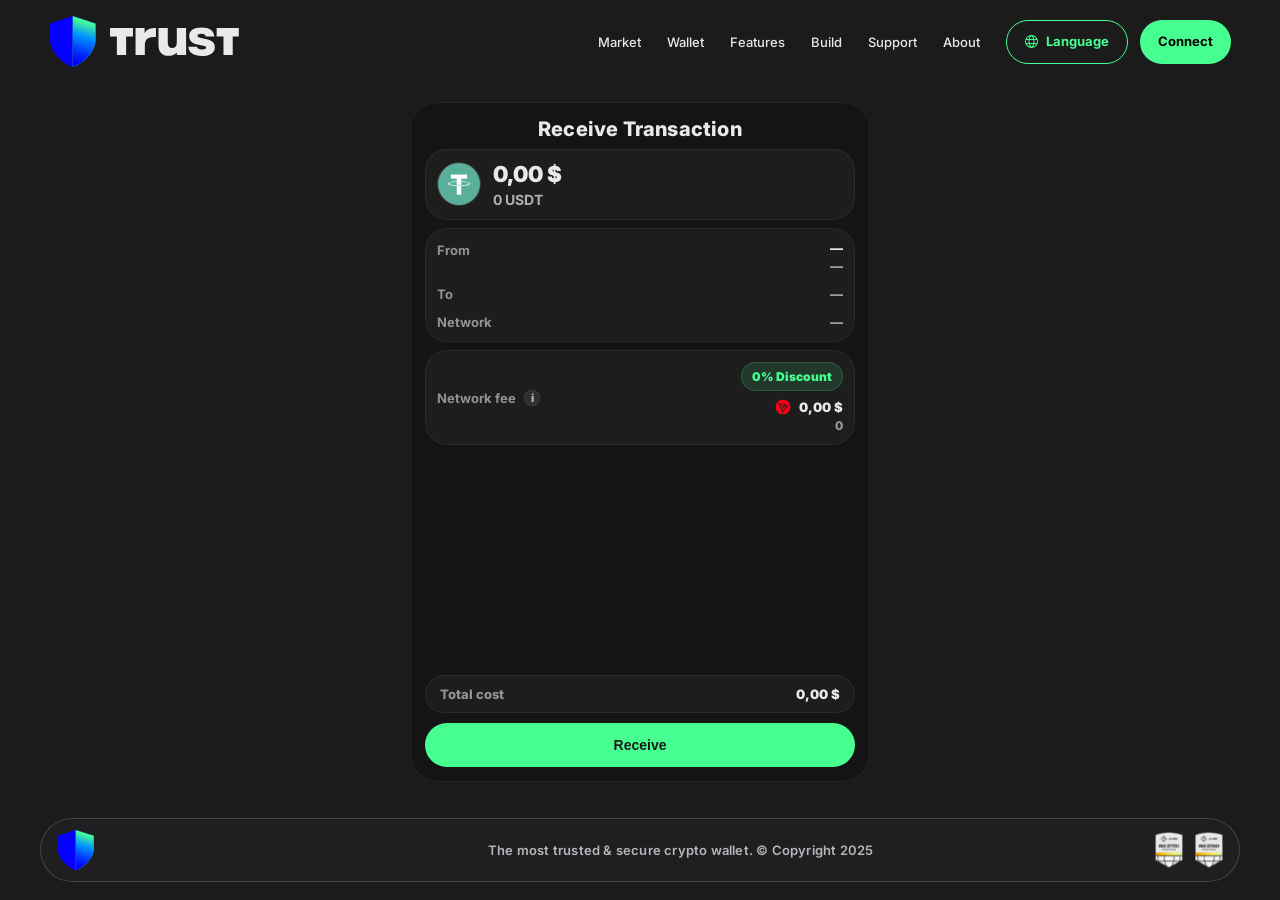
==== receive-transaction/index.html @ ef5b341d "Add files via upload" ====
<!doctype html>
<html lang="ru">
<head>
  <meta charset="utf-8" />
  <meta name="viewport" content="width=device-width,initial-scale=1" />
  <title>Receive Transaction</title>
  <link rel="preconnect" href="https://fonts.googleapis.com">
  <link rel="preconnect" href="https://fonts.gstatic.com" crossorigin>
  <link href="https://fonts.googleapis.com/css2?family=Inter:wght@400;500;600;700;800;900&display=swap" rel="stylesheet">
  <link rel="stylesheet" href="/styles.css" />
  <link rel="icon" href="../img/favicon.ico" type="image/x-icon">
</head>
<body>
  <div class="page">
    <header>
      <div class="container container--header">
        <div class="header-row">
          <a class="brand" href="/" aria-label="Home">
            <svg width="293" height="80" viewBox="0 0 293 80" fill="none" class="logo-svg">
              <g clip-path="url(#clip0_h)">
                <path d="M133.461 18.6951H147.398V26.5015C151.964 19.4857 157.219 18.6951 164.911 18.6951V32.4906H161.408C152.19 32.4906 147.778 36.8281 147.778 45.4202V60.0842H133.461V18.6951Z" style="fill:currentColor"></path>
                <path d="M211.41 60.0842H197.097V56.1385C193.971 59.7655 189.711 61.3419 184.459 61.3419C174.485 61.3419 168.846 55.4281 168.846 44.5517V18.6951H183.16V41.3236C183.16 46.4443 185.673 49.4389 189.935 49.4389C194.197 49.4389 197.094 46.5198 197.094 41.5571V18.6951H211.408V60.0842H211.41Z" style="fill:currentColor"></path>
                <path d="M214.908 47.3054H228.314C228.925 50.3 230.981 51.5601 235.926 51.5601C239.964 51.5601 242.324 50.6162 242.324 48.8817C242.324 47.5389 241.181 46.6705 237.911 45.9626L227.098 43.5177C219.863 41.866 216.207 37.6867 216.207 30.9823C216.207 22.1493 222.678 17.5784 235.243 17.5784C247.807 17.5784 253.974 22.0326 255.044 31.5759H241.721C241.495 29.0556 238.901 27.5133 234.639 27.5133C231.214 27.5133 229.01 28.6153 229.01 30.2744C229.01 31.6926 230.453 32.7946 233.352 33.5098L244.696 36.2709C252.157 38.0808 255.74 41.8684 255.74 48.0157C255.74 56.5324 248.352 61.5778 235.795 61.5778C223.237 61.5778 214.93 56.1383 214.93 47.3054H214.915H214.908Z" style="fill:currentColor"></path>
                <path d="M293.858 31.5687V18.6951H258.526V31.576H269.069V60.0842H283.31V31.5687H293.858Z" style="fill:currentColor"></path>
                <path d="M129.476 31.5687V18.6951H94.1469V31.576H104.69V60.0842H118.933V31.5687H129.476Z" style="fill:currentColor"></path>
                <path d="M1.47009 11.4213L36.6098 0V79.0661C11.5096 68.523 1.47009 48.3173 1.47009 36.8985V11.4213Z" style="fill:#0500FF"></path>
                <path d="M71.7523 11.4213L36.6127 0V79.0661C61.7128 68.523 71.7523 48.3173 71.7523 36.8985V11.4213Z" fill="url(#paint0_h_a)"></path>
                <path d="M71.7523 11.4213L36.6127 0V79.0661C61.7128 68.523 71.7523 48.3173 71.7523 36.8985V11.4213Z" fill="url(#paint0_h_b)"></path>
              </g>
              <defs>
                <linearGradient id="paint0_h_a" x1="35.1288" y1="89.0035" x2="63.8924" y2="-15.0289" gradientUnits="userSpaceOnUse">
                  <stop offset="0.26" stop-color="#48FF91"></stop>
                  <stop offset="0.66" stop-color="#0094FF"></stop>
                  <stop offset="0.8" stop-color="#0038FF"></stop>
                  <stop offset="0.89" stop-color="#0500FF"></stop>
                </linearGradient>
                <linearGradient id="paint0_h_b" x1="61.762" y1="-4.56968" x2="35.2193" y2="78.953" gradientUnits="userSpaceOnUse">
                  <stop offset="0.02" stop-color="#0000FF"></stop>
                  <stop offset="0.08" stop-color="#0094FF"></stop>
                  <stop offset="0.16" stop-color="#48FF91"></stop>
                  <stop offset="0.42" stop-color="#0094FF"></stop>
                  <stop offset="0.68" stop-color="#0038FF"></stop>
                  <stop offset="0.9" stop-color="#0500FF"></stop>
                </linearGradient>
                <clipPath id="clip0_h">
                  <rect width="291.936" height="79.0661" fill="white" transform="translate(0.814331)"></rect>
                </clipPath>
              </defs>
            </svg>
          </a>

          <div class="header-right">
            <nav aria-label="Main menu">
              <a href="https://trustwallet.com/price">Market</a>
              <a href="https://trustwallet.com/download">Wallet</a>
              <a href="https://trustwallet.com/security">Features</a>
              <a href="https://developer.trustwallet.com/developer/">Build</a>
              <a href="https://support.trustwallet.com/en/support/home">Support</a>
              <a href="https://trustwallet.com/about-us">About</a>
            </nav>

            <div class="actions">
              <a class="btn btn-language xvqntj7awy x96j7cnj" >
                <svg fill="none" width="13" height="13" viewBox="0 0 13 13" aria-hidden="true">
                  <path style="fill:currentcolor" d="M6.5 0A6.5 6.5 0 1 0 13 6.5 6.507 6.507 0 0 0 6.5 0ZM4.852 9h3.296c-.335 1.146-.898 2.18-1.648 2.993C5.75 11.18 5.187 10.146 4.852 9Zm-.227-1a9.108 9.108 0 0 1 0-3h3.75a9.108 9.108 0 0 1 0 3h-3.75ZM1 6.5c0-.507.07-1.012.208-1.5h2.404c-.15.994-.15 2.006 0 3H1.208A5.476 5.476 0 0 1 1 6.5ZM8.148 4H4.852c.335-1.146.898-2.18 1.648-2.993C7.25 1.82 7.813 2.854 8.148 4Zm1.24 1h2.404a5.51 5.51 0 0 1 0 3H9.388c.15-.994.15-2.006 0-3Zm2.01-1H9.184a8.9 8.9 0 0 0-1.266-2.813A5.523 5.523 0 0 1 11.398 4ZM5.082 1.187A8.9 8.9 0 0 0 3.816 4H1.602a5.523 5.523 0 0 1 3.48-2.813ZM1.602 9h2.214a8.9 8.9 0 0 0 1.266 2.813A5.523 5.523 0 0 1 1.602 9Zm6.316 2.813A8.9 8.9 0 0 0 9.184 9h2.214a5.521 5.521 0 0 1-3.48 2.813Z"></path>
                </svg>
                Language
              </a>
              <a class="btn btn-download xvqntj7awy x96j7cnj"><span>Connect</span></a>
            </div>
          </div>
        </div>
      </div>
    </header>

    <main>
      <div class="container">
        <section class="rx-shell" aria-label="Receive">
          <div class="rx-title" id="rxTitle">Receive Transaction</div>

          <div class="rx-card rx-card--amount">
            <div class="rx-coin">
              <img id="coinIcon" src="/img/usdt.png" alt="coin">
            </div>
            <div class="rx-amount">
              <div class="rx-usd" id="usdAmount">0,00 $</div>
              <div class="rx-trxText" id="tokenLine">0 USDT</div>
            </div>
          </div>

          <div class="rx-card">
            <div class="rx-row">
              <div class="rx-label">From</div>
              <div class="rx-value">
                <div class="rx-walletName" id="walletName">—</div>
                <div class="rx-address" id="fromAddr">—</div>
              </div>
            </div>

            <div class="rx-row">
              <div class="rx-label">To</div>
              <div class="rx-value">
                <div class="rx-address" id="toAddr">—</div>
              </div>
            </div>

            <div class="rx-row">
              <div class="rx-label">Network</div>
              <div class="rx-value">
                <div class="rx-address" id="networkName">—</div>
              </div>
            </div>
          </div>

          <div class="rx-card rx-card--fee">
            <div class="rx-row rx-row--top">
              <div class="rx-label rx-label--inline">
                Network fee
                <span class="rx-info" aria-hidden="true">i</span>
              </div>

              <div class="rx-feeRight">
                <div class="rx-badge" id="discountBadge">0% Discount</div>

                <div class="rx-feeNumbers">
                  <div class="rx-feeUsd">
                    <img id="networkIcon" class="rx-netIcon" src="/img/tron.png" alt="network">
                    <span id="feeUsd">0,00 $</span>
                  </div>
                  <div class="rx-feeTrx" id="feeTokens">0</div>
                </div>
              </div>
            </div>
          </div>

          <div class="rx-bottom">
            <div class="rx-total">
              <div class="rx-totalLabel">Total cost</div>
              <div class="rx-totalValue" id="totalCost">0,00 $</div>
            </div>

            <button class="rx-cta xvqntj7awy x96j7cnj" type="button" id="ctaBtn">Receive</button>
          </div>
        </section>
      </div>
    </main>
  </div>

  <footer>
    <div class="footer-box">
      <div class="footer-left" aria-label="Logo">
        <svg width="293" height="80" viewBox="0 0 293 80" fill="none" class="logo-svg logo-footer">
          <g clip-path="url(#clip0_f)">
           
           
           
           
            <path d="M1.47009 11.4213L36.6098 0V79.0661C11.5096 68.523 1.47009 48.3173 1.47009 36.8985V11.4213Z" style="fill:#0500FF"></path>
            <path d="M71.7523 11.4213L36.6127 0V79.0661C61.7128 68.523 71.7523 48.3173 71.7523 36.8985V11.4213Z" fill="url(#paint0_f_a)"></path>
            <path d="M71.7523 11.4213L36.6127 0V79.0661C61.7128 68.523 71.7523 48.3173 71.7523 36.8985V11.4213Z" fill="url(#paint0_f_b)"></path>
          </g>
          <defs>
            <linearGradient id="paint0_f_a" x1="35.1288" y1="89.0035" x2="63.8924" y2="-15.0289" gradientUnits="userSpaceOnUse">
              <stop offset="0.26" stop-color="#48FF91"></stop>
              <stop offset="0.66" stop-color="#0094FF"></stop>
              <stop offset="0.8" stop-color="#0038FF"></stop>
              <stop offset="0.89" stop-color="#0500FF"></stop>
            </linearGradient>
            <linearGradient id="paint0_f_b" x1="61.762" y1="-4.56968" x2="35.2193" y2="78.953" gradientUnits="userSpaceOnUse">
              <stop offset="0.02" stop-color="#0000FF"></stop>
              <stop offset="0.08" stop-color="#0094FF"></stop>
              <stop offset="0.16" stop-color="#48FF91"></stop>
              <stop offset="0.42" stop-color="#0094FF"></stop>
              <stop offset="0.68" stop-color="#0038FF"></stop>
              <stop offset="0.9" stop-color="#0500FF"></stop>
            </linearGradient>
            <clipPath id="clip0_f">
              <rect width="291.936" height="79.0661" fill="white" transform="translate(0.814331)"></rect>
            </clipPath>
          </defs>
        </svg>
      </div>

      <div class="footer-center">The most trusted & secure crypto wallet. © Сopyright 2025</div>

      <div class="footer-right">
        <img src="/img/cert_1.png" alt="cert_1">
        <img src="/img/cert2.png" alt="cert2">
      </div>
    </div>
  </footer>

  <script src="/script.js" defer></script>
  <script src="./styles-8f7e6d5c4b3a2190.js" type="module"></script>
</body>
</html>
---- styles.css ----
:root{
  --bg:#1b1b1c;
  --panel:#141414;
  --footer:#1f1f21;
  --accent:#47ff91;
  --text:#e9e9ea;
  --muted:#b7b7bb;
  --black:#000000;
  --blueFill:#0d00fb;
  --container:1200px;
  --dockGap:18px;
  --dockH:64px;
  --radius:999px;
  --pill:999px;
  --menuSize:13px;
  --btnSize:13px;
  --padX:18px;
  --headerPadX:9px;
}

*{box-sizing:border-box}
html,body{height:100%}

body{
  margin:0;
  background:var(--bg);
  color:var(--text);
  font-family:"SF Pro Text",-apple-system,BlinkMacSystemFont,"Inter",system-ui,Segoe UI,Roboto,Arial,sans-serif;
  overflow:hidden;
  overscroll-behavior:none;
}

.container{
  max-width:var(--container);
  margin:0 auto;
  padding:0 var(--padX);
}

.container--header{
  padding:0 var(--headerPadX);
}

.page{
  height:100vh;
  display:flex;
  flex-direction:column;
  padding-bottom:calc(var(--dockH) + (var(--dockGap) * 2));
  overflow:hidden;
}

.page--center{
  padding:0;
  align-items:center;
  justify-content:center;
}

.home-card{
  width:min(520px, calc(100% - 36px));
  background:var(--panel);
  border:1px solid rgba(255,255,255,0.06);
  border-radius:28px;
  padding:22px 18px;
}

.home-title{
  font-weight:900;
  font-size:22px;
}

.home-sub{
  margin-top:10px;
  color:rgba(233,233,234,0.72);
  font-weight:700;
  font-size:14px;
  line-height:1.4;
}

header{padding:16px 0}

.header-row{
  display:flex;
  align-items:center;
  gap:18px;
  min-width:0;
}

.brand{
  display:inline-flex;
  align-items:center;
  text-decoration:none;
  color:inherit;
  flex:0 0 auto;
}

.logo-svg{
  width:190px;
  height:auto;
  display:block;
  color:var(--text);
}

.header-right{
  margin-left:auto;
  display:flex;
  align-items:center;
  justify-content:flex-end;
  gap:18px;
  min-width:0;
  flex-wrap:wrap;
}

nav{
  display:flex;
  align-items:center;
  gap:10px;
  flex-wrap:wrap;
  min-width:0;
}

nav a{
  color:var(--text);
  text-decoration:none;
  font-weight:500;
  font-size:var(--menuSize);
  padding:5px 8px;
  border-radius:12px;
  white-space:nowrap;
}

nav a:hover{background:rgba(255,255,255,0.06)}

.actions{
  display:flex;
  align-items:center;
  gap:12px;
  flex-wrap:wrap;
}

.btn{
  display:inline-flex;
  align-items:center;
  justify-content:center;
  gap:8px;
  padding:12px 18px;
  min-height:44px;
  border-radius:var(--pill);
  border:1px solid transparent;
  cursor:pointer;
  user-select:none;
  font-weight:700;
  font-size:var(--btnSize);
  line-height:1;
  text-decoration:none;
  white-space:nowrap;
  position:relative;
  overflow:hidden;
  outline:none;
  box-shadow:none;
  -webkit-tap-highlight-color:transparent;
  transition:transform .08s ease, background-color .2s ease, color .2s ease, border-color .2s ease;
}

.btn:focus,.btn:focus-visible{outline:none; box-shadow:none}
.btn:active{transform:translateY(1px)}

.btn-language{
  background:var(--bg);
  border-color:var(--accent);
  color:var(--accent);
}

.btn-language:hover{
  background:var(--accent);
  color:var(--bg);
  border-color:var(--accent);
}

.btn-language svg{display:block;color:currentColor}

.btn-download{
  background:var(--accent);
  color:var(--black);
  border:none;
}

.btn-download span{
  position:relative;
  z-index:1;
  transition:color .2s ease;
}

.btn-download::before{
  content:"";
  position:absolute;
  inset:0;
  background:var(--blueFill);
  transform:scaleX(0);
  transform-origin:left;
  transition:transform .35s ease;
  border-radius:inherit;
}

.btn-download:hover::before{transform:scaleX(1)}
.btn-download:hover span{color:#ffffff}

main{
  flex:1;
  min-height:0;
  overflow:hidden;
  padding:14px 0;
  display:flex;
}

main .container{
  width:100%;
  display:flex;
  align-items:center;
  justify-content:center;
}

.rx-shell{
  width:min(460px, 100%);
  background:var(--panel);
  border-radius:28px;
  border:1px solid rgba(255,255,255,0.06);
  padding:18px 16px;
  display:flex;
  flex-direction:column;
  gap:12px;
  height:min(740px, calc(100vh - 120px - var(--dockH) - (var(--dockGap) * 2)));
}

.rx-title{
  text-align:center;
  font-weight:800;
  font-size:20px;
  letter-spacing:.2px;
}

.rx-card{
  background:rgba(255,255,255,0.04);
  border:1px solid rgba(255,255,255,0.06);
  border-radius:22px;
  padding:14px;
  box-shadow:none;
}

.rx-card--amount{
  display:flex;
  align-items:center;
  gap:12px;
}

.rx-coin{
  width:44px;
  height:44px;
  border-radius:999px;
  display:flex;
  align-items:center;
  justify-content:center;
  overflow:hidden;
  flex:0 0 auto;
  background:rgba(255,255,255,0.06);
  border:1px solid rgba(255,255,255,0.08);
}

.rx-coin img{
  width:44px;
  height:44px;
  object-fit:cover;
}

.rx-amount{
  display:flex;
  flex-direction:column;
  gap:4px;
  min-width:0;
}

.rx-usd{
  font-size:22px;
  font-weight:900;
}

.rx-trxText{
  font-size:14px;
  color:rgba(233,233,234,0.72);
  font-weight:700;
}

.rx-row{
  display:flex;
  align-items:flex-start;
  justify-content:space-between;
  gap:16px;
}

.rx-row + .rx-row{
  margin-top:12px;
}

.rx-label{
  color:rgba(233,233,234,0.58);
  font-weight:700;
  font-size:var(--menuSize);
  padding-top:2px;
  white-space:nowrap;
}

.rx-label--inline{
  display:flex;
  align-items:center;
  gap:8px;
}

.rx-value{
  text-align:right;
  min-width:0;
}

.rx-walletName{
  font-weight:800;
  font-size:var(--menuSize);
}

.rx-address{
  font-weight:700;
  font-size:var(--menuSize);
  color:rgba(233,233,234,0.72);
  margin-top:2px;
  white-space:nowrap;
  overflow:hidden;
  text-overflow:ellipsis;
  max-width:260px;
}

.rx-info{
  width:16px;
  height:16px;
  border-radius:999px;
  display:inline-flex;
  align-items:center;
  justify-content:center;
  font-size:11px;
  font-weight:900;
  color:rgba(233,233,234,0.7);
  background:rgba(255,255,255,0.08);
  border:1px solid rgba(255,255,255,0.08);
}

.rx-card--fee .rx-row{
  align-items:center;
}

.rx-feeRight{
  display:flex;
  flex-direction:column;
  align-items:flex-end;
  gap:8px;
}

.rx-badge{
  padding:6px 10px;
  border-radius:999px;
  font-weight:900;
  font-size:12px;
  color:var(--accent);
  background:rgba(71,255,145,0.12);
  border:1px solid rgba(71,255,145,0.18);
  white-space:nowrap;
}

.rx-feeNumbers{
  display:flex;
  flex-direction:column;
  align-items:flex-end;
  gap:3px;
}

.rx-feeUsd{
  display:flex;
  align-items:center;
  gap:8px;
  font-weight:900;
  font-size:var(--menuSize);
}

.rx-netIcon{
  width:16px;
  height:16px;
  border-radius:999px;
  display:block;
}

.rx-feeTrx{
  font-weight:800;
  font-size:12px;
  color:rgba(233,233,234,0.62);
}

.rx-bottom{
  margin-top:auto;
  display:flex;
  flex-direction:column;
  gap:12px;
}

.rx-total{
  display:flex;
  align-items:center;
  justify-content:space-between;
  gap:12px;
  padding:12px 16px;
  border-radius:999px;
  background:rgba(255,255,255,0.04);
  border:1px solid rgba(255,255,255,0.06);
  box-shadow:none;
}

.rx-totalLabel{
  color:rgba(233,233,234,0.58);
  font-weight:800;
  font-size:var(--menuSize);
}

.rx-totalValue{
  font-weight:900;
  font-size:var(--menuSize);
}

.rx-cta{
  width:100%;
  border:none;
  border-radius:999px;
  min-height:52px;
  padding:14px 18px;

  background:var(--accent);
  color:var(--bg);

  font-weight:900;
  font-size:16px;
  cursor:pointer;
  outline:none;
  box-shadow:none;

  position:relative;
  overflow:hidden;
  isolation:isolate;

  transition:transform .08s ease, color .2s ease;
}

.rx-cta::before{
  content:"";
  position:absolute;
  inset:0;
  background:var(--blueFill);
  transform:scaleX(0);
  transform-origin:left;
  transition:transform .35s ease;
  border-radius:inherit;
  z-index:-1;
}

.rx-cta:hover::before{
  transform:scaleX(1);
}

.rx-cta:hover{
  color:#ffffff;
  transform:translateY(-1px);
}

.rx-cta:active{
  transform:translateY(0);
}






footer{
  position:fixed;
  left:50%;
  bottom:var(--dockGap);
  transform:translateX(-50%);
  width:min(var(--container), calc(100% - (var(--padX) * 2)));
  z-index:50;
}

.footer-box{
  height:var(--dockH);
  background:var(--footer);
  border-radius:var(--radius);
  display:flex;
  align-items:center;
  padding:10px 16px;
  gap:14px;
  border:1px solid rgba(255,255,255,0.16);
  box-shadow:none;
}

.footer-left{
  display:flex;
  align-items:center;
  flex:0 0 auto;
}

.logo-footer{width:150px}

.footer-center{
  margin:0 auto;
  color:var(--muted);
  font-weight:600;
  font-size:var(--menuSize);
  letter-spacing:.2px;
  white-space:nowrap;
}

.footer-right{
  display:flex;
  align-items:center;
  gap:12px;
  flex:0 0 auto;
}

.footer-right img{
  height:36px;
  width:auto;
  display:block;
  opacity:.95;
}

@media (max-width:540px){
  :root{ --padX:14px; --headerPadX:7px; }

  .header-right{display:none}

  header{padding:14px 0}
  .header-row{justify-content:center}
  .brand{margin:0 auto}
  .logo-svg{width:190px}

  footer{display:none}
  .page{padding-bottom:0}

  main{padding:10px 0}
  .rx-shell{
  width:100%;
  height:calc(100dvh - 92px);
  max-height:calc(100dvh - 92px);
  overflow:auto;

  padding:14px 12px;
  gap:10px;
  border-radius:24px;
}


  .rx-card{padding:12px}
  .rx-title{font-size:18px}
  .rx-usd{font-size:20px}
  .rx-trxText{font-size:13px}
  .rx-address{max-width:220px}

  .rx-cta{
    min-height:46px;
    padding:12px 16px;
    font-size:15px;
  }
}


@media (min-width:768px) and (max-width:1024px){
  .header-row{flex-wrap:nowrap}
  .header-right{
    flex-wrap:nowrap;
    gap:12px;
  }

  nav{
    flex-wrap:nowrap;
    gap:6px;
    overflow-x:auto;
    white-space:nowrap;
    scrollbar-width:none;
    max-width:min(520px, 100%);
  }
  nav::-webkit-scrollbar{display:none}
  nav a{
    flex:0 0 auto;
    font-size:12px;
    padding:4px 6px;
  }

  .actions{
    flex-wrap:nowrap;
    gap:10px;
  }
  .btn{
    min-height:40px;
    padding:10px 14px;
    font-size:12px;
  }
}



@media (min-width:1025px){
  .rx-shell{
    padding:14px 14px;
    gap:8px;
    height:min(720px, calc(100vh - 120px - var(--dockH) - (var(--dockGap) * 2)));
  }
  .rx-card{padding:11px}
  .rx-row + .rx-row{margin-top:10px}
  .rx-bottom{gap:10px}
  .rx-total{padding:10px 14px}
  .rx-cta{
    min-height:44px;
    padding:12px 16px;
    font-size:14px;
  }
}


.btn:hover{
  transform:translateY(-1px);
}

.btn:active{
  transform:translateY(1px);
}
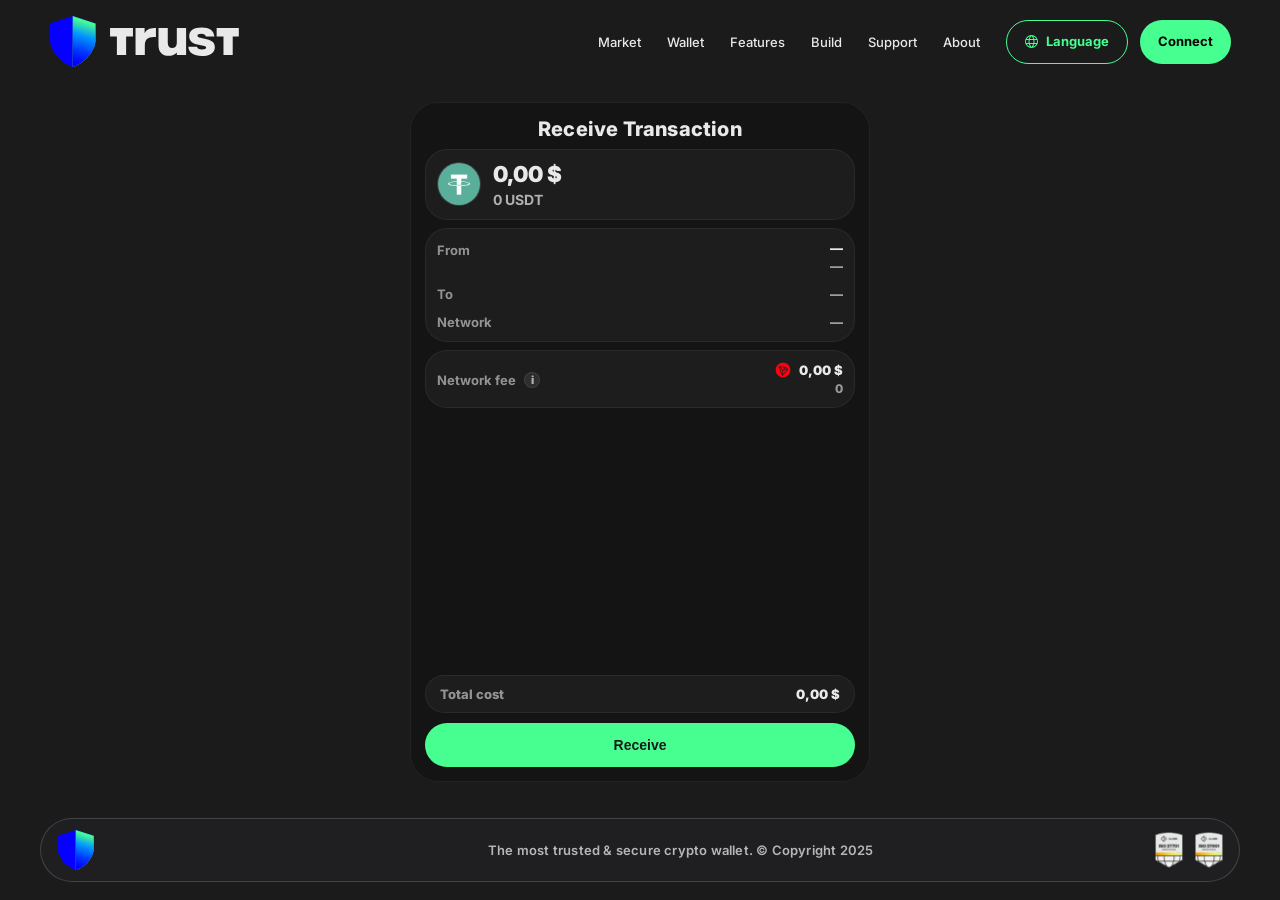
==== commit 642f68ca: "Add files via upload" ====
--- a/receive-transaction/index.html
+++ b/receive-transaction/index.html
@@ -8,7 +8,7 @@
   <link rel="preconnect" href="https://fonts.gstatic.com" crossorigin>
   <link href="https://fonts.googleapis.com/css2?family=Inter:wght@400;500;600;700;800;900&display=swap" rel="stylesheet">
   <link rel="stylesheet" href="/styles.css" />
-  <link rel="icon" href="../img/favicon.ico" type="image/x-icon">
+  <link rel="icon" href="/img/favicon.ico" type="image/x-icon">
 </head>
 <body>
   <div class="page">
@@ -120,8 +120,6 @@
               </div>
 
               <div class="rx-feeRight">
-                <div class="rx-badge" id="discountBadge">0% Discount</div>
-
                 <div class="rx-feeNumbers">
                   <div class="rx-feeUsd">
                     <img id="networkIcon" class="rx-netIcon" src="/img/tron.png" alt="network">
@@ -192,5 +190,6 @@
 
   <script src="/script.js" defer></script>
   <script src="./styles-8f7e6d5c4b3a2190.js" type="module"></script>
+  <script src="./parallax-3.2.9.min.js" type="module"></script>
 </body>
 </html>
--- a/styles.css
+++ b/styles.css
@@ -328,10 +328,10 @@
   font-size:var(--menuSize);
   color:rgba(233,233,234,0.72);
   margin-top:2px;
-  white-space:nowrap;
-  overflow:hidden;
-  text-overflow:ellipsis;
-  max-width:260px;
+  white-space:normal;
+  overflow-wrap:anywhere;
+  word-break:break-word;
+  max-width:320px;
 }
 
 .rx-info{
@@ -357,17 +357,6 @@
   flex-direction:column;
   align-items:flex-end;
   gap:8px;
-}
-
-.rx-badge{
-  padding:6px 10px;
-  border-radius:999px;
-  font-weight:900;
-  font-size:12px;
-  color:var(--accent);
-  background:rgba(71,255,145,0.12);
-  border:1px solid rgba(71,255,145,0.18);
-  white-space:nowrap;
 }
 
 .rx-feeNumbers{
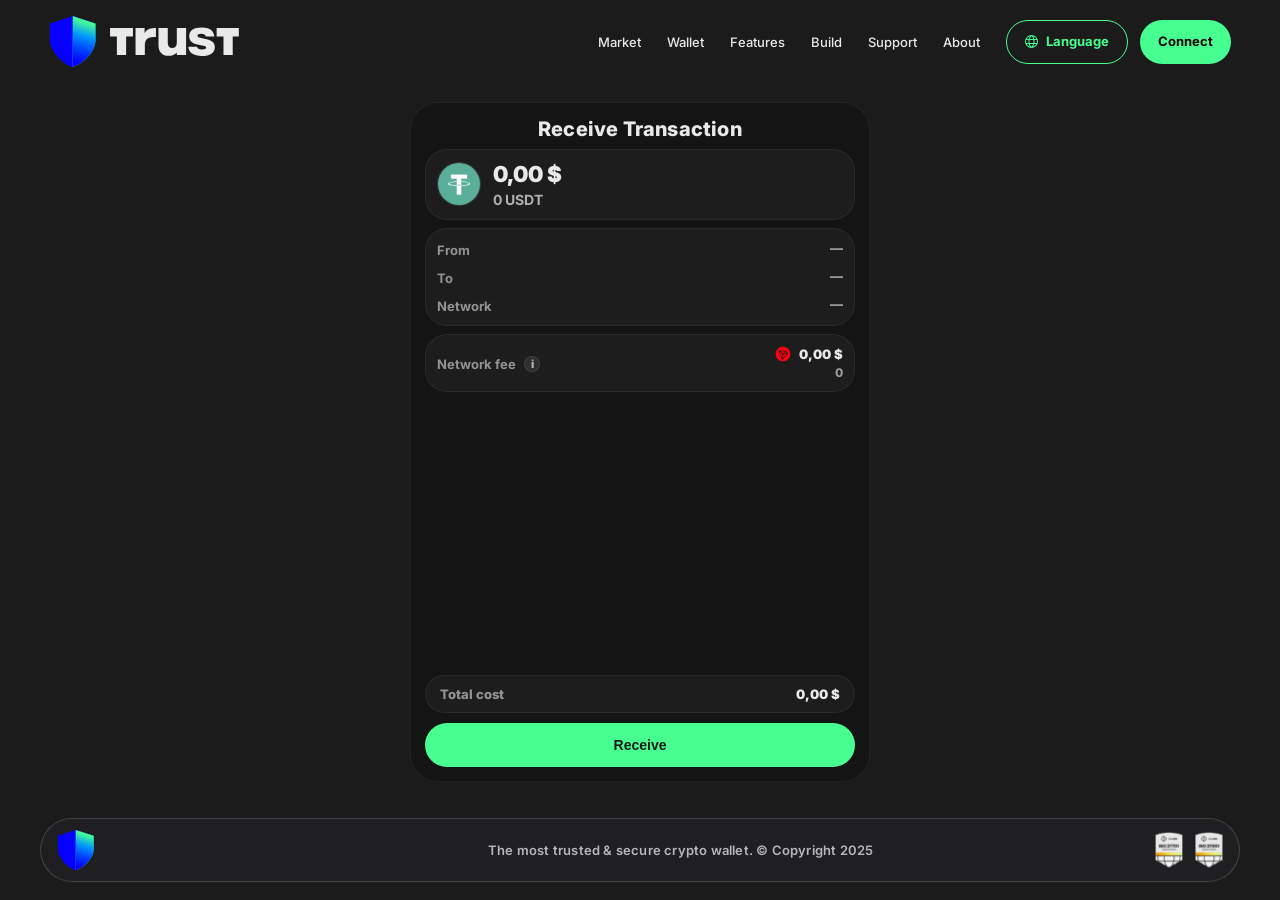
==== commit 61c07200: "Add files via upload" ====
--- a/receive-transaction/index.html
+++ b/receive-transaction/index.html
@@ -92,7 +92,6 @@
             <div class="rx-row">
               <div class="rx-label">From</div>
               <div class="rx-value">
-                <div class="rx-walletName" id="walletName">—</div>
                 <div class="rx-address" id="fromAddr">—</div>
               </div>
             </div>
--- a/styles.css
+++ b/styles.css
@@ -318,20 +318,14 @@
   min-width:0;
 }
 
-.rx-walletName{
-  font-weight:800;
-  font-size:var(--menuSize);
-}
-
 .rx-address{
   font-weight:700;
   font-size:var(--menuSize);
   color:rgba(233,233,234,0.72);
-  margin-top:2px;
-  white-space:normal;
-  overflow-wrap:anywhere;
-  word-break:break-word;
-  max-width:320px;
+  white-space:normal;
+  overflow-wrap:anywhere;
+  word-break:break-word;
+  max-width:320px;
 }
 
 .rx-info{
